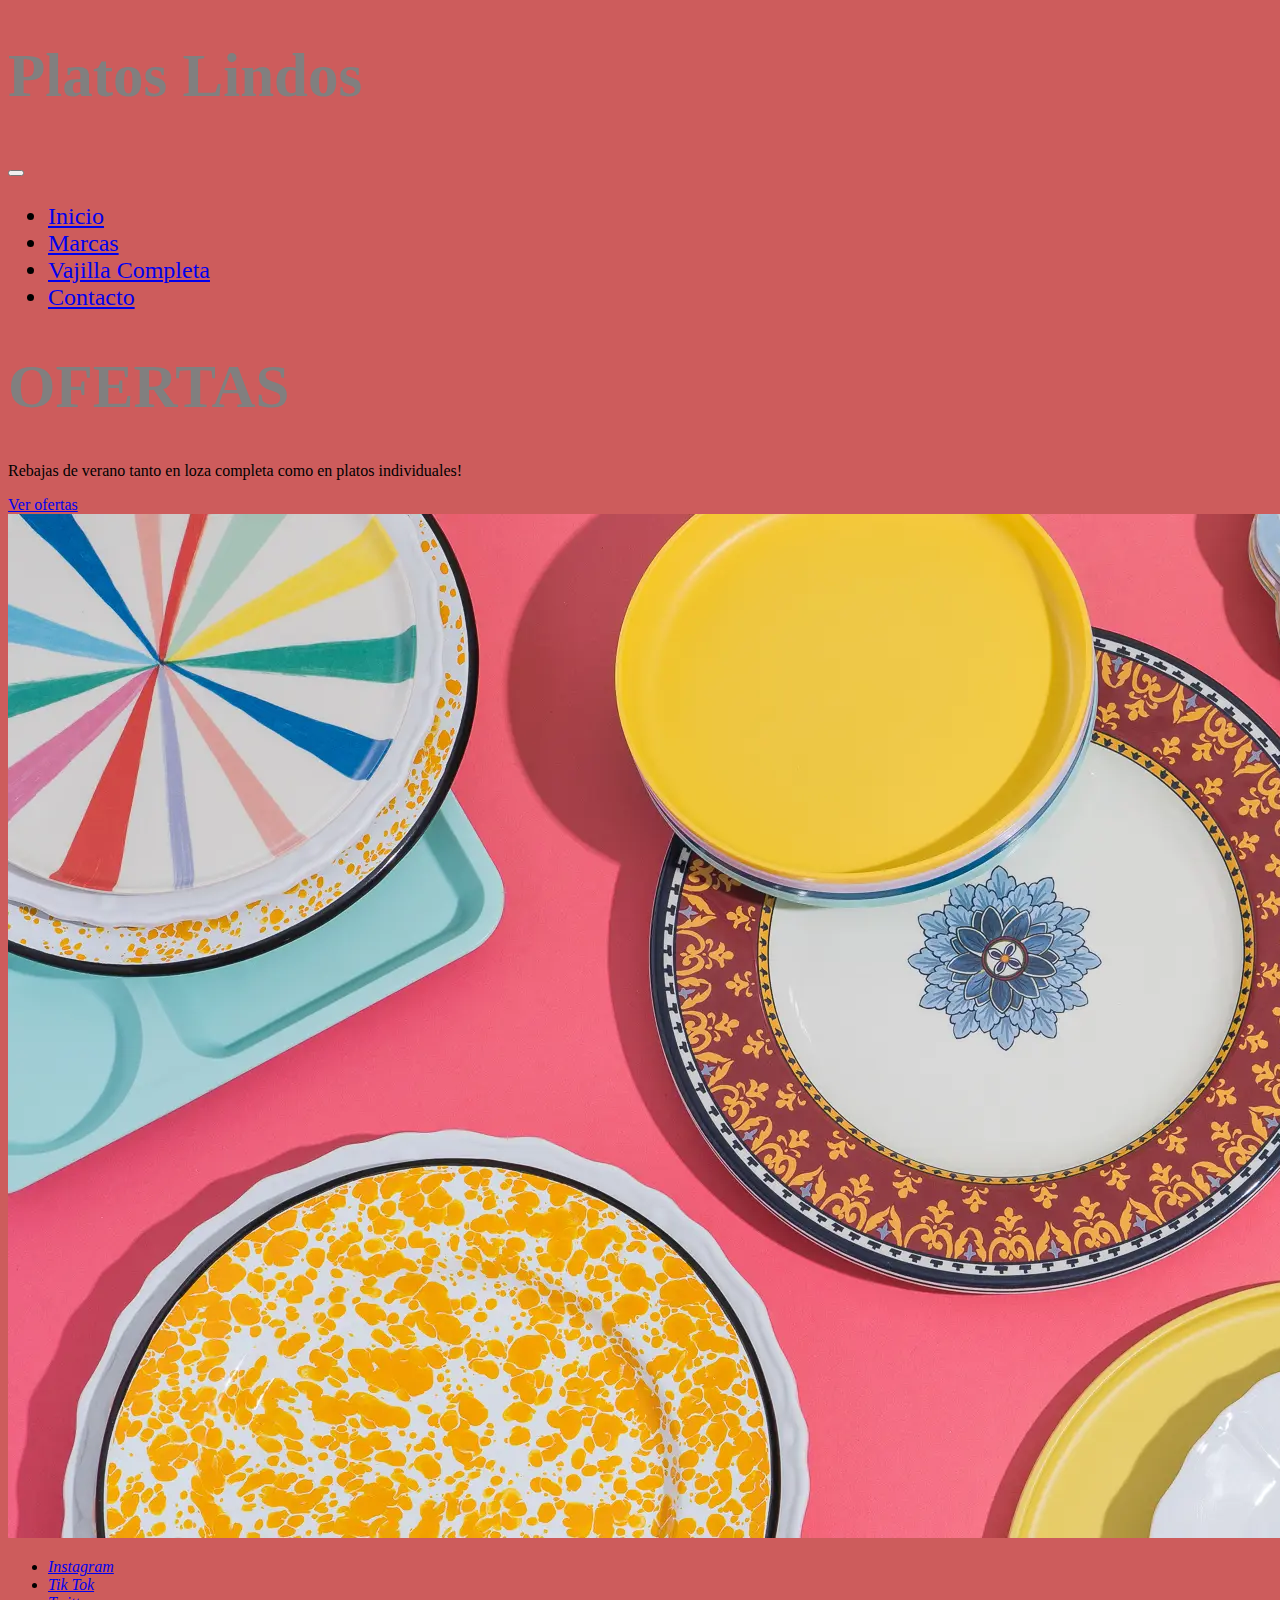
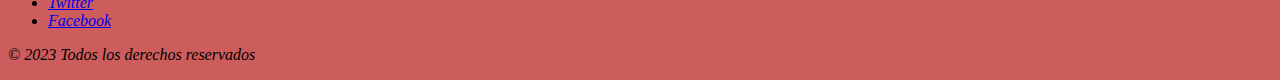
==== index.html @ c7f0eecc "A ver si funciona" ====
<!DOCTYPE html>
<html lang="es">

<head>
  <meta charset="UTF-8">
  <meta name="viewport" content="width=device-width, initial-scale=1.0">
  <title>Platos Lindos</title>
  <!-- CSS bootstrap -->
  <link href="https://cdn.jsdelivr.net/npm/bootstrap@5.3.2/dist/css/bootstrap.min.css" rel="stylesheet"
    integrity="sha384-T3c6CoIi6uLrA9TneNEoa7RxnatzjcDSCmG1MXxSR1GAsXEV/Dwwykc2MPK8M2HN" crossorigin="anonymous">
  <link rel="stylesheet" href="css/style.css">
</head>

<body class="container-fluid">

  <h1 tituloResponsive> Platos Lindos </h1>


  <!--HEADER  -->
  <nav class="navbar navbar-expand-lg bigger">
    <div class="container-fluid">
      <a class="navbar-brand" href="#"></a>
      <button class="navbar-toggler" type="button" data-bs-toggle="collapse" data-bs-target="#navbarNav"
        aria-controls="navbarNav" aria-expanded="false" aria-label="Toggle navigation">
        <span class="navbar-toggler-icon"></span>
      </button>
      <div class="collapse navbar-collapse" id="navbarNav">
        <ul class="navbar-nav ms-auto navLindo">
          <li class="nav-item">
            <a class="nav-link" aria-current="page" href="index.html">Inicio</a>
          </li>
          <li class="nav-item">
            <a class="nav-link" href="marcas.html">Marcas</a>
          </li>
          <li class="nav-item">
            <a class="nav-link" href="vajillacompleta.html">Vajilla Completa</a>
          </li>
          <li class="nav-item">
            <a class="nav-link" href="contacto.html">Contacto</a>
          </li>
        </ul>
      </div>
    </div>
  </nav>


  <!-- OFERTAS -->

  <div class="p-5 mb-4 bg-body-danger rounded-3">
    <div class="container-fluid py-5">
      <h1 class="display-5 fw-bold">OFERTAS</h1>
      <p class="col-md-8 fs-4">Rebajas de verano tanto en loza completa como en platos individuales!</p>
      <a href="ofertas.html" class="btn btn-secondary btn-lg">Ver ofertas</a>
    </div>
  </div>


  <a href="">
    <img class="img-fluid" src="img/background.jpg" alt="Fondo platos Lindos">
  </a>



  <!-- FOOTER -->
  <div class="container"></div>
  <footer class="py-3 my-4">
    <ul class="nav justify-content-center border-bottom pb-3 mb-3">
      <li class="nav-item"><a href="http://www.instagram.com" class="nav-link px-2 text-body-secondary">Instagram</a>
      </li>
      <li class="nav-item"><a href="http://www.tiktok.com" class="nav-link px-2 text-body-secondary">Tik Tok</a></li>
      <li class="nav-item"><a href="http://www.twitter.com" class="nav-link px-2 text-body-secondary">Twitter</a></li>
      <li class="nav-item"><a href="http://www.facebook.com" class="nav-link px-2 text-body-secondary">Facebook</a></li>

    </ul>
    <p class="text-center text-body-secondary">&copy; 2023 Todos los derechos reservados</p>
  </footer>
  </div>


  <script src="https://cdn.jsdelivr.net/npm/bootstrap@5.3.2/dist/js/bootstrap.bundle.min.js"
    integrity="sha384-C6RzsynM9kWDrMNeT87bh95OGNyZPhcTNXj1NW7RuBCsyN/o0jlpcV8Qyq46cDfL"
    crossorigin="anonymous"></script>
</body>

</html>
---- css/style.css ----
body {
    background-color: indianred;
}


h1 {
    color: rgb(129, 127, 127);
    font-size: 61px;
}

.relleno {
    color: rgba(127, 255, 212, 0);
}

.bigger {
    font-size: 24px;
}

footer {
    font-style: italic;
}

.botonComprar {
    background-color: indianred;
    color: rgb(255, 252, 252);
}

.botonComprar:hover {
    background-color: rgb(225, 10, 10);
}

.botonVajilla {
    border-color: antiquewhite;
}

.borderLindo {
       border-color: gray 1px solid;
       
}

/* Responsive */
@media (max-width:1023px) {

    .tituloResponsive {
        text-align: center;
        flex-direction: column;
        height: auto;
    }
} 

@media (max-width:1023x) {
    
    .vajillaResponsive {
        grid-template-columns: 1fr;
    }
}

@media (max-width: 1023px) {
    .mapaResponsive iframe {
      width: 100%;
      height: 300px; 
    }
  }

.ofertasButton {
    font-size: uppercase;
    font-display: flex;
}

/* OFERTAS */
.tituloOfertas {
    font-size: 10rem solid;
}
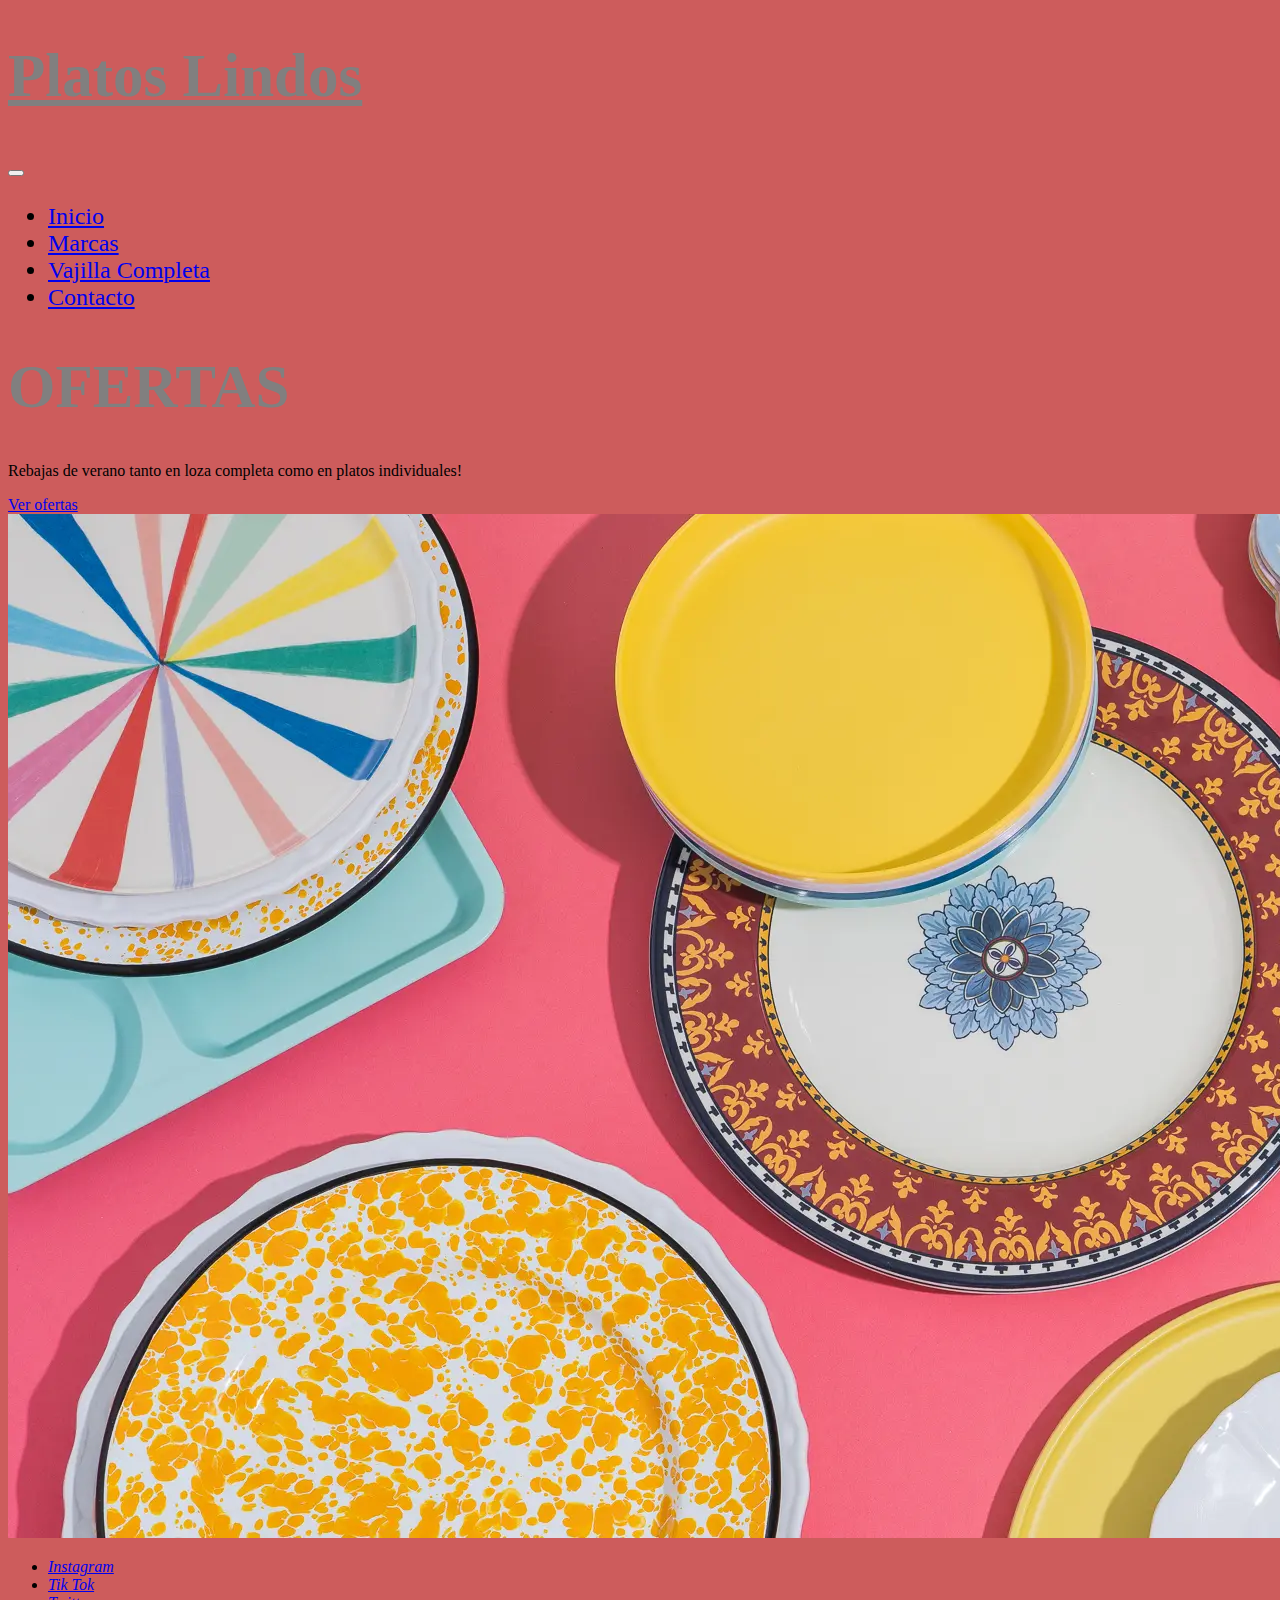
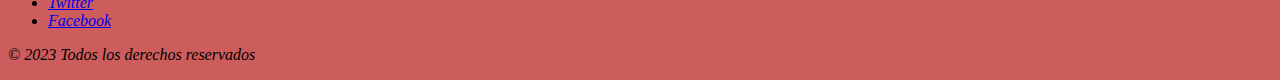
==== commit 7d401a7c: "Aplicamos sass y meta description a la pagina" ====
--- a/index.html
+++ b/index.html
@@ -4,16 +4,18 @@
 <head>
   <meta charset="UTF-8">
   <meta name="viewport" content="width=device-width, initial-scale=1.0">
+  <meta name="description" content="Encuentra los platos más hermosos y completos en Platos Lindos. Descubre nuestra selección de loza completa, vajilla completa y mucho más. ¡Visítanos ahora y encuentra el complemento perfecto para tu mesa!">
+  <meta name="keywords" content="Fora Fora, Benetton, Xativa, Benimaclet, Saragoza, Corte Ingles, Platos, Ofertas, loza, Vajilla">
   <title>Platos Lindos</title>
   <!-- CSS bootstrap -->
   <link href="https://cdn.jsdelivr.net/npm/bootstrap@5.3.2/dist/css/bootstrap.min.css" rel="stylesheet"
     integrity="sha384-T3c6CoIi6uLrA9TneNEoa7RxnatzjcDSCmG1MXxSR1GAsXEV/Dwwykc2MPK8M2HN" crossorigin="anonymous">
-  <link rel="stylesheet" href="css/style.css">
+  <link rel="stylesheet" href="../css/style.css">
 </head>
 
 <body class="container-fluid">
 
-  <h1 tituloResponsive> Platos Lindos </h1>
+  <h1 tituloResponsive> <u> Platos Lindos </u> </h1>
 
 
   <!--HEADER  -->
@@ -27,16 +29,16 @@
       <div class="collapse navbar-collapse" id="navbarNav">
         <ul class="navbar-nav ms-auto navLindo">
           <li class="nav-item">
-            <a class="nav-link" aria-current="page" href="index.html">Inicio</a>
+            <a class="nav-link" aria-current="page" href="./index.html">Inicio</a>
           </li>
           <li class="nav-item">
-            <a class="nav-link" href="marcas.html">Marcas</a>
+            <a class="nav-link" href="../pages/marcas.html">Marcas</a>
           </li>
           <li class="nav-item">
-            <a class="nav-link" href="vajillacompleta.html">Vajilla Completa</a>
+            <a class="nav-link" href="../pages/vajillacompleta.html">Vajilla Completa</a>
           </li>
           <li class="nav-item">
-            <a class="nav-link" href="contacto.html">Contacto</a>
+            <a class="nav-link" href="../pages/contacto.html">Contacto</a>
           </li>
         </ul>
       </div>
@@ -50,13 +52,13 @@
     <div class="container-fluid py-5">
       <h1 class="display-5 fw-bold">OFERTAS</h1>
       <p class="col-md-8 fs-4">Rebajas de verano tanto en loza completa como en platos individuales!</p>
-      <a href="ofertas.html" class="btn btn-secondary btn-lg">Ver ofertas</a>
+      <a href="../pages/ofertas.html" class="btn btn-secondary btn-lg">Ver ofertas</a>
     </div>
   </div>
 
 
   <a href="">
-    <img class="img-fluid" src="img/background.jpg" alt="Fondo platos Lindos">
+    <img class="img-fluid" src="../img/background.jpg" alt="Fondo platos Lindos">
   </a>
 
 
--- a/css/style.css
+++ b/css/style.css
@@ -1,73 +1,63 @@
-body {
-    background-color: indianred;
+.botonComprar {
+  background-color: indianred;
+  color: antiquewhite;
+}
+.botonComprar:hover {
+  background-color: rgb(225, 10, 10);
 }
 
+.botonVajilla {
+  border-color: antiquewhite;
+}
+
+footer {
+  font-style: italic;
+}
+
+body {
+  background-color: indianred;
+}
 
 h1 {
-    color: rgb(129, 127, 127);
-    font-size: 61px;
+  text-decoration: none;
+  color: rgb(129, 127, 127);
+  font-size: 61px;
 }
 
 .relleno {
-    color: rgba(127, 255, 212, 0);
+  color: rgba(127, 255, 212, 0);
 }
 
 .bigger {
-    font-size: 24px;
+  font-size: 24px;
 }
 
-footer {
-    font-style: italic;
+.tituloOfertas {
+  font-size: 10rem solid;
 }
 
-.botonComprar {
-    background-color: indianred;
-    color: rgb(255, 252, 252);
-}
-
-.botonComprar:hover {
-    background-color: rgb(225, 10, 10);
-}
-
-.botonVajilla {
-    border-color: antiquewhite;
-}
-
-.borderLindo {
-       border-color: gray 1px solid;
-       
-}
-
-/* Responsive */
-@media (max-width:1023px) {
-
-    .tituloResponsive {
-        text-align: center;
-        flex-direction: column;
-        height: auto;
-    }
-} 
-
-@media (max-width:1023x) {
-    
-    .vajillaResponsive {
-        grid-template-columns: 1fr;
-    }
+.ofertasButton {
+  font-size: uppercase;
+  font-display: flex;
 }
 
 @media (max-width: 1023px) {
-    .mapaResponsive iframe {
-      width: 100%;
-      height: 300px; 
-    }
+  .tituloResponsive {
+    text-align: center;
+    flex-direction: column;
+    height: auto;
   }
-
-.ofertasButton {
-    font-size: uppercase;
-    font-display: flex;
+}
+@media (max-width: 1023x) {
+  .vajillaResponsive {
+    grid-template-columns: 1fr;
+  }
+}
+@media (max-width: 1023px) {
+  .mapaResponsive iframe {
+    width: 100%;
+    height: 300px;
+  }
 }
 
-/* OFERTAS */
-.tituloOfertas {
-    font-size: 10rem solid;
-}+/*# sourceMappingURL=style.css.map */
